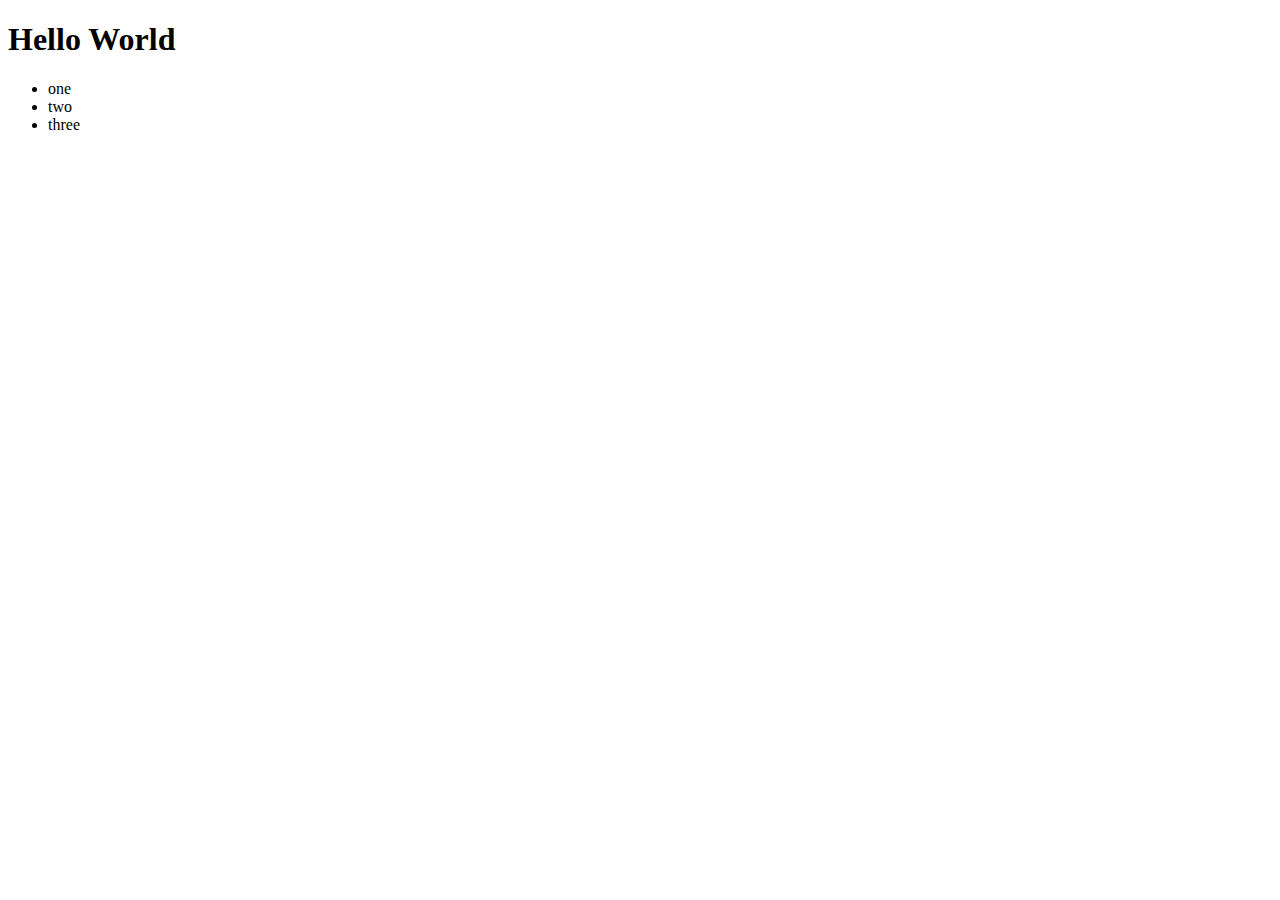
==== index.html @ b2d2f1e5 "initial boilerplat html file with bootstrap links set up" ====
<!DOCTYPE html>
<html lang="en">
<head>
    <meta charset="UTF-8">
    <meta http-equiv="X-UA-Compatible" content="IE=edge">
    <meta name="viewport" content="width=device-width, initial-scale=1.0">
    <link rel="stylesheet"  type="text/css" href="./styling/reset/styling-rest.css">
    <link rel="stylesheet"  type="text/css" href="./styling/main/main.css">
    <link href="https://cdn.jsdelivr.net/npm/bootstrap@5.1.3/dist/css/bootstrap.min.css" rel="stylesheet" integrity="sha384-1BmE4kWBq78iYhFldvKuhfTAU6auU8tT94WrHftjDbrCEXSU1oBoqyl2QvZ6jIW3" crossorigin="anonymous">

    <title>Get Searchin' - The One Stop Job Search App</title>
</head>
<body class="index">

    <main class="container my-5">
        <h1 class="text-center text">Hello World</h1>

        <ul>
            <li> one </li>
            <li> two </li>
            <li> three </li>
        </ul>
    </main>

    


    



    <script src="https://cdn.jsdelivr.net/npm/bootstrap@5.1.3/dist/js/bootstrap.bundle.min.js" integrity="sha384-ka7Sk0Gln4gmtz2MlQnikT1wXgYsOg+OMhuP+IlRH9sENBO0LRn5q+8nbTov4+1p" crossorigin="anonymous"></script>
</body>
</html>
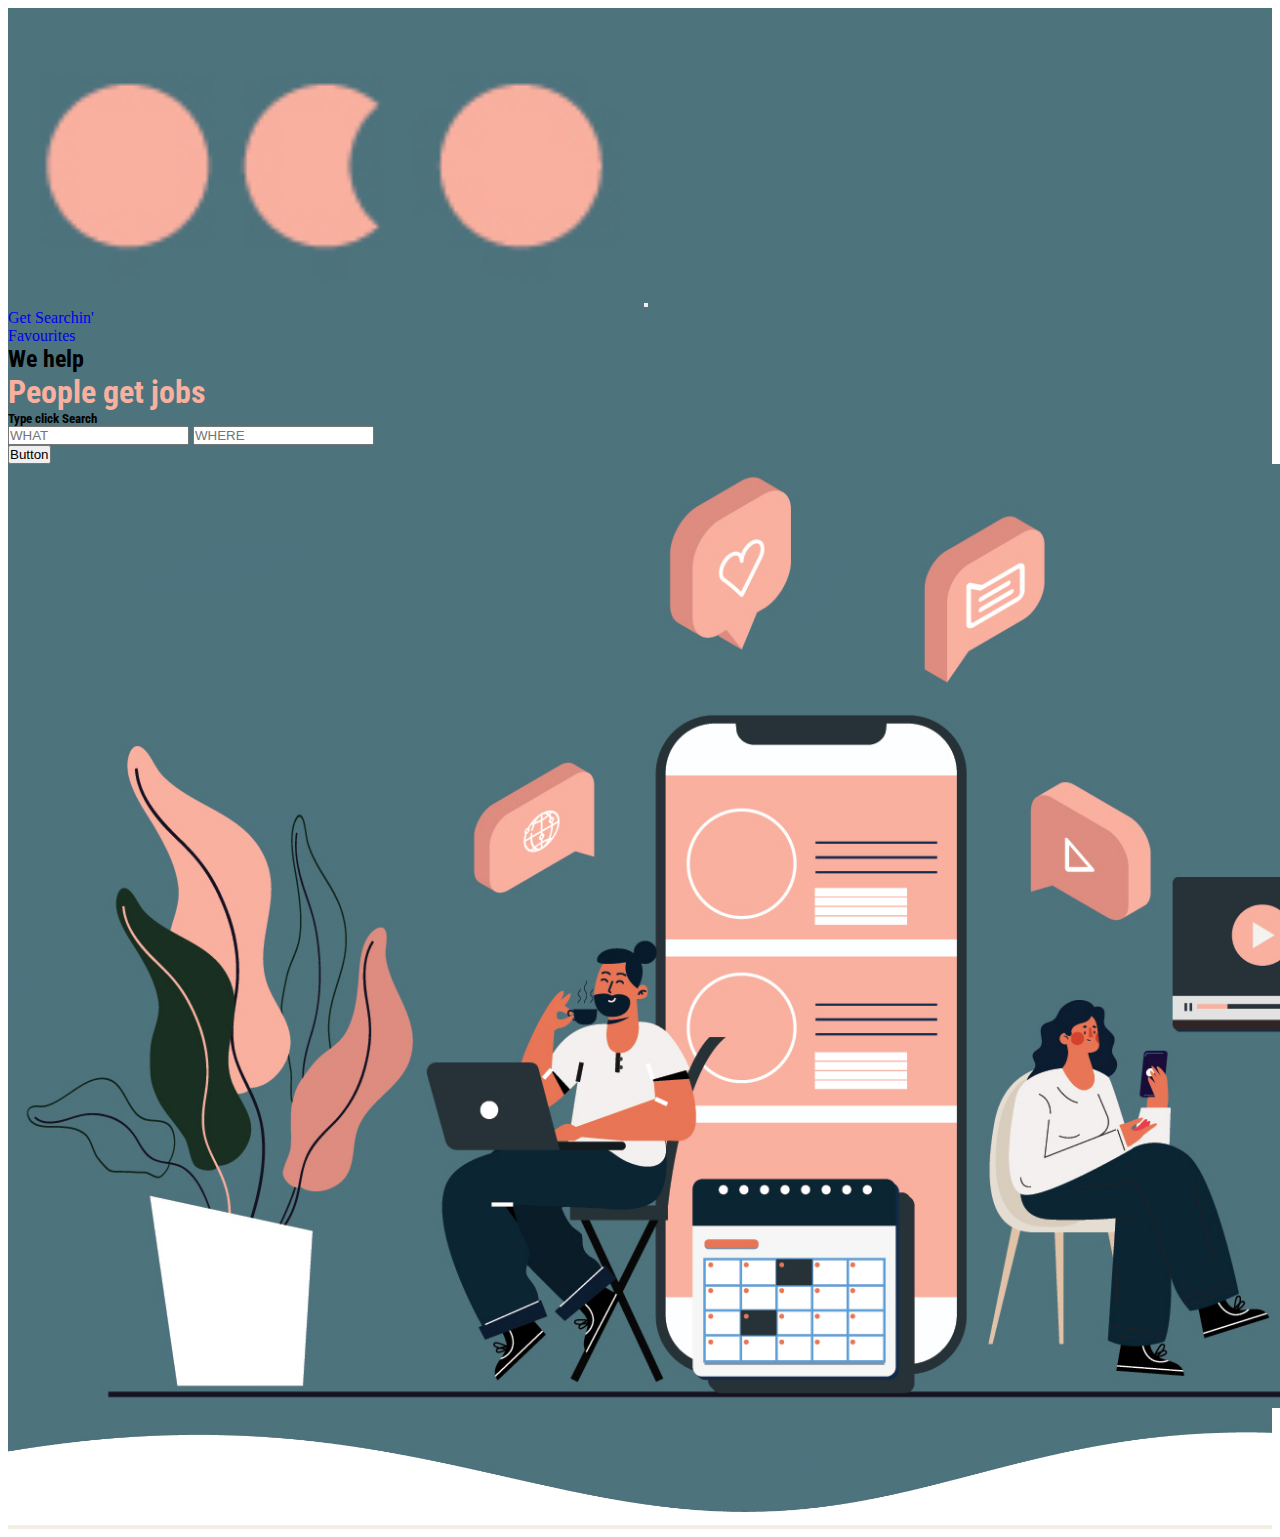
==== commit ce952d2b: "added navbar and body to main homepage" ====
--- a/index.html
+++ b/index.html
@@ -1,34 +1,103 @@
 <!DOCTYPE html>
 <html lang="en">
+
 <head>
-    <meta charset="UTF-8">
-    <meta http-equiv="X-UA-Compatible" content="IE=edge">
-    <meta name="viewport" content="width=device-width, initial-scale=1.0">
-    <link rel="stylesheet"  type="text/css" href="./styling/reset/styling-rest.css">
-    <link rel="stylesheet"  type="text/css" href="./styling/main/main.css">
-    <link href="https://cdn.jsdelivr.net/npm/bootstrap@5.1.3/dist/css/bootstrap.min.css" rel="stylesheet" integrity="sha384-1BmE4kWBq78iYhFldvKuhfTAU6auU8tT94WrHftjDbrCEXSU1oBoqyl2QvZ6jIW3" crossorigin="anonymous">
+  <meta charset="UTF-8">
+  <meta http-equiv="X-UA-Compatible" content="IE=edge">
+  <meta name="viewport" content="width=device-width, initial-scale=1.0">
+  <link rel="stylesheet" type="text/css" href="./styling/reset/styling-rest.css">
+  <link rel="stylesheet" type="text/css" href="./styling/main/main.css">
+  <link href="https://cdn.jsdelivr.net/npm/bootstrap@5.1.3/dist/css/bootstrap.min.css" rel="stylesheet"
+    integrity="sha384-1BmE4kWBq78iYhFldvKuhfTAU6auU8tT94WrHftjDbrCEXSU1oBoqyl2QvZ6jIW3" crossorigin="anonymous">
 
-    <title>Get Searchin' - The One Stop Job Search App</title>
+  <title>Get Searchin' - The One Stop Job Search App</title>
 </head>
-<body class="index">
 
-    <main class="container my-5">
-        <h1 class="text-center text">Hello World</h1>
+<body class="index GlobalReset">
 
-        <ul>
-            <li> one </li>
-            <li> two </li>
-            <li> three </li>
+  <nav class="navbar navbar-expand-lg navbar-light teal-background py-2">
+
+    <div class="container-fluid">
+      <a class="navbar-brand" href="#">
+        <img src="/assets/logo/pink-logo_03.jpg" alt="" width="50%">
+      </a>
+
+      <button class="navbar-toggler" type="button" data-bs-toggle="collapse" data-bs-target="#navbarSupportedContent"
+        aria-controls="navbarSupportedContent" aria-expanded="false" aria-label="Toggle navigation">
+        <span class="navbar-toggler-icon"></span>
+      </button>
+
+      <div class="collapse navbar-collapse" id="navbarSupportedContent">
+        <ul class="navbar-nav me-auto mb-2 mb-lg-0">
+          <li class="nav-item">
+            <a class="nav-link active text-white fw-bold" aria-current="page" href="#">Get Searchin'</a>
+          </li>
+          <li class="nav-item">
+            <a class="nav-link text-white fw-bold" href="#">Favourites</a>
+          </li>
         </ul>
-    </main>
+      </div>
+    </div>
+  </nav>
 
-    
+  <section class="teal-background">
+    <div class="container py-5">
+      <div class=" row">
+        <div class="col-12">
+          <div class="row row-cols-auto mb50 mx-auto my30 flex-column-reverse flex-sm-row">
+
+            <div class="col-12 col-sm-6 mb30 px-md-5 px-3 d-flex justify-content-center align-items-start flex-column">
+              <div class="text-white">
+                <h2 class="fw-bold text-uppercase ">We help</h2>
+                <h1 class="fw-bold text-uppercase pink-font">People get jobs</h1>
+                <h5 class="fw-bold text-uppercase ">Type click Search</h5>
+              </div>
+
+              <div class="mt-4 mt-sm-5">   
+                <input class="form-control form-control-sm my-2" type="text" placeholder="WHAT"
+                  aria-label=".form-control-sm example">
+
+                  <input class="form-control form-control-sm my-2" type="text" placeholder="WHERE"
+                  aria-label=".form-control-sm example">
+              </div>
+
+              <div class="d-grid gap-2 d-md-block w-100">
+                <button class="btn " type="button">Button</button>
+              </div>
 
 
-    
+            </div>
+
+            <div class="col-12 col-sm-6 mb30 d-flex align-items-center justify-content-center img-fluid">
+            <picture>
+                <source media="(max-width: 765px)" sizes="100vw"
+                    srcset="/assets/images/web-search.jpg" width="120%" alt="Desktop" />
+                    <img src="/assets/images/web-search.jpg" width="120%" alt="Desktop" />
+            </picture>
+            </div>    
+          </div>
+        </div>
+      </div> 
+    </div>
+  </section>
+
+  <section class="cream-background">
+    <img src="/assets/waves/teal-wave.jpg" alt="colored wave" width="100%">
+  </section>
 
 
 
-    <script src="https://cdn.jsdelivr.net/npm/bootstrap@5.1.3/dist/js/bootstrap.bundle.min.js" integrity="sha384-ka7Sk0Gln4gmtz2MlQnikT1wXgYsOg+OMhuP+IlRH9sENBO0LRn5q+8nbTov4+1p" crossorigin="anonymous"></script>
+
+
+
+
+
+
+
+
+  <script src="https://cdn.jsdelivr.net/npm/bootstrap@5.1.3/dist/js/bootstrap.bundle.min.js"
+    integrity="sha384-ka7Sk0Gln4gmtz2MlQnikT1wXgYsOg+OMhuP+IlRH9sENBO0LRn5q+8nbTov4+1p"
+    crossorigin="anonymous"></script>
 </body>
+
 </html>--- a/styling/reset/styling-rest.css
+++ b/styling/reset/styling-rest.css
@@ -0,0 +1,33 @@
+@import url("https://fonts.googleapis.com/css2?family=Roboto+Condensed:wght@300;400&display=swap");
+.GlobalReset {
+  /* ------------------- 
+  GLOBAL SETTINGS 
+  ------------------- */
+  /* -------------------
+    LISTS
+  ------------------- */
+  /* ------------------- 
+    LINKS
+  ------------------- */
+}
+.GlobalReset * {
+  box-sizing: border-box;
+  padding: 0;
+  margin: 0;
+}
+.GlobalReset body {
+  font-size: 16px;
+}
+.GlobalReset h1, .GlobalReset h2, .GlobalReset h3, .GlobalReset h4, .GlobalReset h5, .GlobalReset h6 {
+  font-family: "Roboto Condensed", sans-serif;
+}
+.GlobalReset ul,
+.GlobalReset ol {
+  list-style: none;
+}
+.GlobalReset a,
+.GlobalReset a:hover,
+.GlobalReset a:active,
+.GlobalReset a:visited {
+  text-decoration: none;
+}/*# sourceMappingURL=styling-rest.css.map */--- a/styling/main/main.css
+++ b/styling/main/main.css
@@ -0,0 +1,12 @@
+.index .cream-background {
+  background: #F2EEE6;
+}
+.index .teal-background {
+  background: #4d737d;
+}
+.index .orange-background {
+  background: #e19b66;
+}
+.index .pink-font {
+  color: #f9b09f;
+}/*# sourceMappingURL=main.css.map */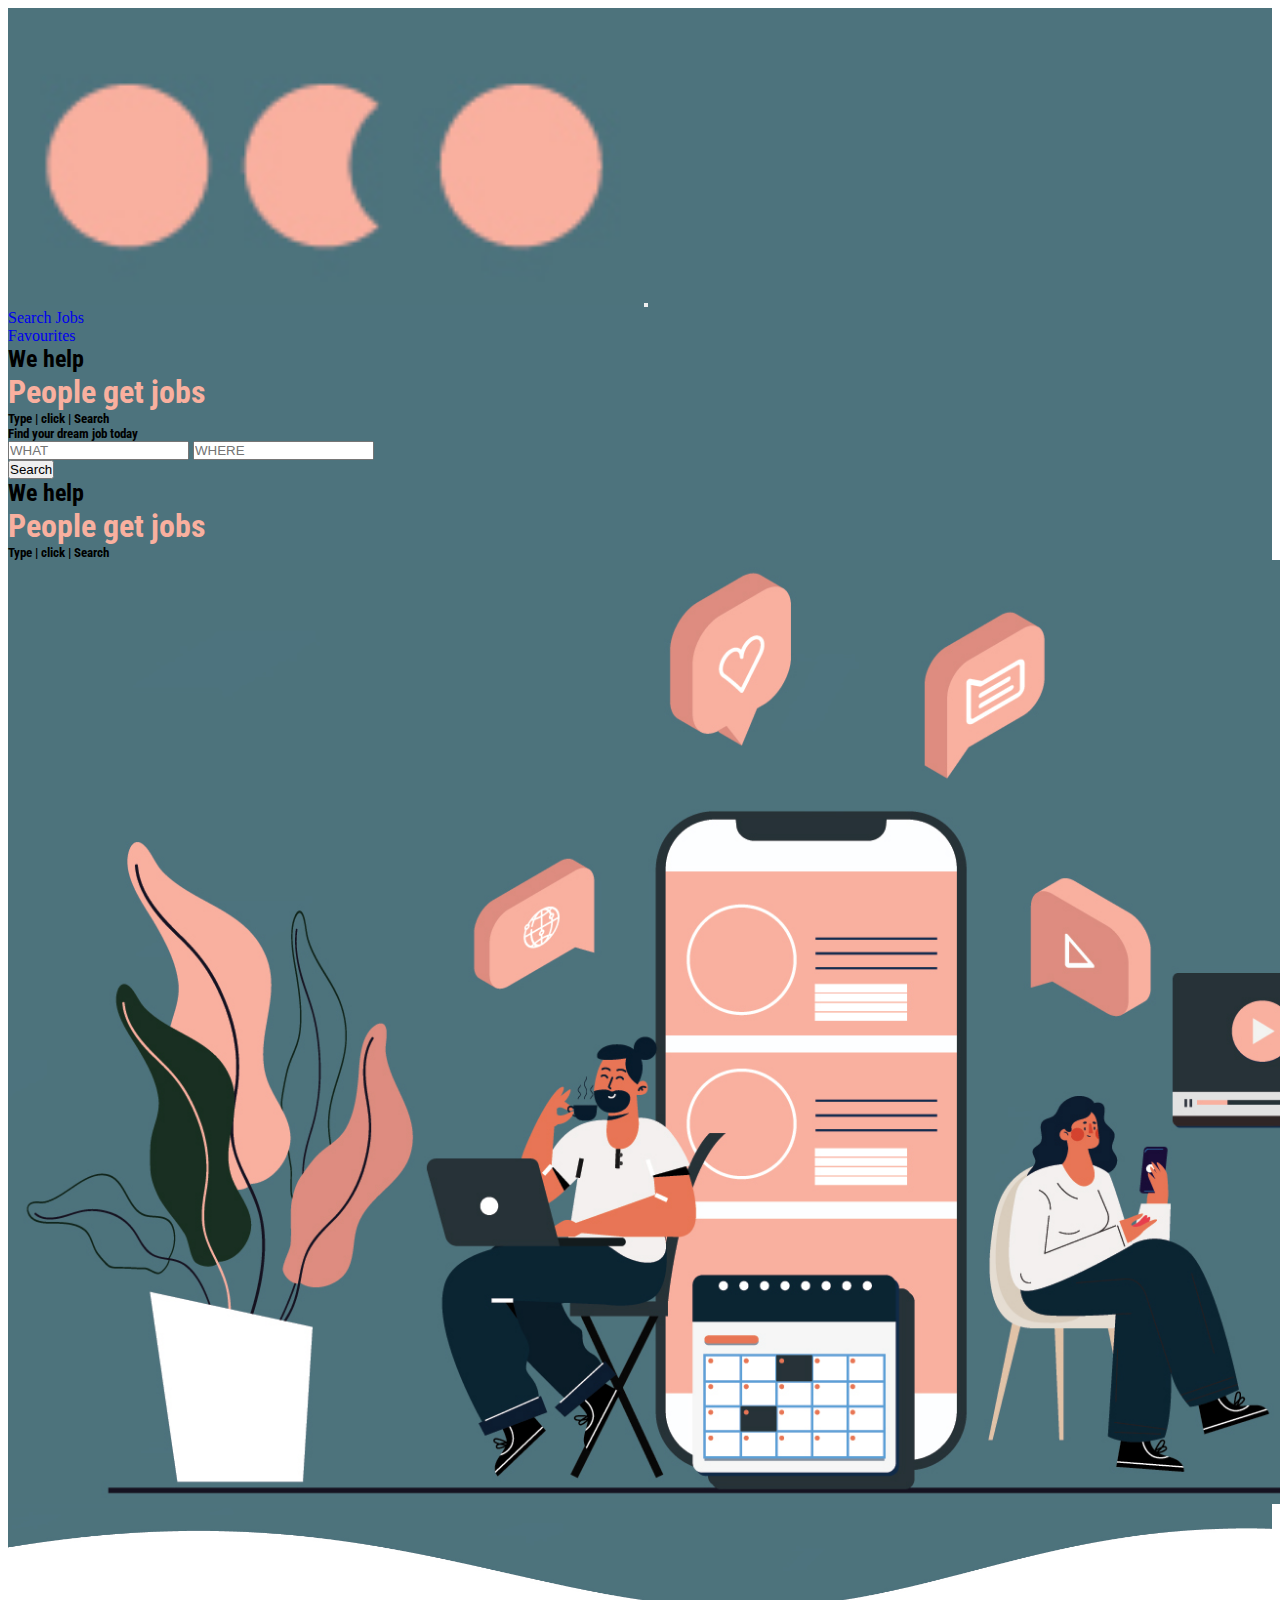
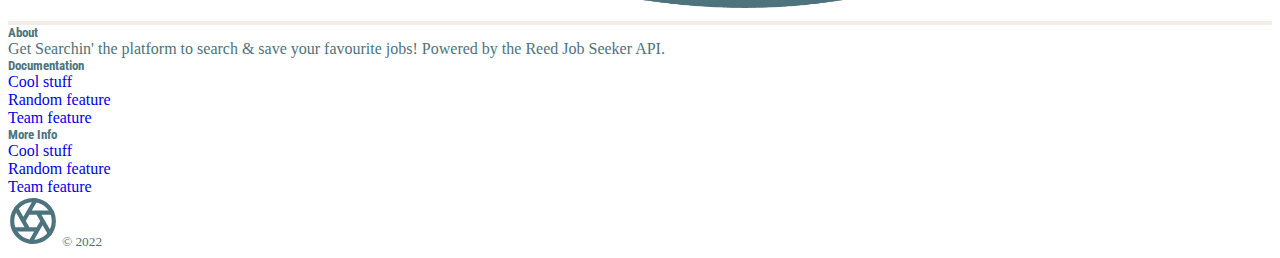
==== commit fbe73cec: "added footer to the main landing page" ====
--- a/index.html
+++ b/index.html
@@ -22,7 +22,7 @@
         <img src="/assets/logo/pink-logo_03.jpg" alt="" width="50%">
       </a>
 
-      <button class="navbar-toggler" type="button" data-bs-toggle="collapse" data-bs-target="#navbarSupportedContent"
+      <button class="navbar-toggler text-white" type="button" data-bs-toggle="collapse" data-bs-target="#navbarSupportedContent"
         aria-controls="navbarSupportedContent" aria-expanded="false" aria-label="Toggle navigation">
         <span class="navbar-toggler-icon"></span>
       </button>
@@ -30,7 +30,7 @@
       <div class="collapse navbar-collapse" id="navbarSupportedContent">
         <ul class="navbar-nav me-auto mb-2 mb-lg-0">
           <li class="nav-item">
-            <a class="nav-link active text-white fw-bold" aria-current="page" href="#">Get Searchin'</a>
+            <a class="nav-link active text-white fw-bold" aria-current="page" href="#">Search Jobs</a>
           </li>
           <li class="nav-item">
             <a class="nav-link text-white fw-bold" href="#">Favourites</a>
@@ -47,31 +47,34 @@
           <div class="row row-cols-auto mb50 mx-auto my30 flex-column-reverse flex-sm-row">
 
             <div class="col-12 col-sm-6 mb30 px-md-5 px-3 d-flex justify-content-center align-items-start flex-column">
-              <div class="text-white">
+              <!-- desktop -->
+              <div class="text-white d-none d-sm-block">
                 <h2 class="fw-bold text-uppercase ">We help</h2>
                 <h1 class="fw-bold text-uppercase pink-font">People get jobs</h1>
-                <h5 class="fw-bold text-uppercase ">Type click Search</h5>
+                <h5 class="fw-bold text-uppercase ">Type | click | Search</h5>
               </div>
 
-              <div class="mt-4 mt-sm-5">   
+              <div class="mt-4 mt-sm-5 w-50">
+                <h5 class="fw-bold text-uppercase text-white">Find your dream job today</h5>   
                 <input class="form-control form-control-sm my-2" type="text" placeholder="WHAT"
                   aria-label=".form-control-sm example">
-
                   <input class="form-control form-control-sm my-2" type="text" placeholder="WHERE"
                   aria-label=".form-control-sm example">
               </div>
+              <button type="button" class="mt-3 btn btn-sm btn-outline-light w-50">Search</button>
+            </div>
 
-              <div class="d-grid gap-2 d-md-block w-100">
-                <button class="btn " type="button">Button</button>
+            <div class="col-12 col-sm-6 mb-5 d-flex align-items-center justify-content-center img-fluid">
+            <picture>
+              <!-- mobile -->
+              <div class="text-white mb-3 d-sm-none text-center">
+                <h2 class="fw-bold text-uppercase ">We help</h2>
+                <h1 class="fw-bold text-uppercase pink-font">People get jobs</h1>
+                <h5 class="fw-bold text-uppercase ">Type | click | Search</h5>
               </div>
 
-
-            </div>
-
-            <div class="col-12 col-sm-6 mb30 d-flex align-items-center justify-content-center img-fluid">
-            <picture>
                 <source media="(max-width: 765px)" sizes="100vw"
-                    srcset="/assets/images/web-search.jpg" width="120%" alt="Desktop" />
+                    srcset="/assets/images/web-search.jpg" width="100%" alt="Mobile" />
                     <img src="/assets/images/web-search.jpg" width="120%" alt="Desktop" />
             </picture>
             </div>    
@@ -87,6 +90,57 @@
 
 
 
+<footer class="mt-5 py-5 px-4 footer-font">
+    <div class="container">
+      <div class="row g-4">
+
+
+        <div class="col-12 col-md-3 d-flex justify-content-start align-items-start flex-column">
+          <h5 class="my-2">About</h5>
+          <p class="text-small">
+            Get Searchin' the platform to search &amp; save your favourite jobs!  Powered by the Reed Job Seeker API.
+          </p>
+        </div>
+
+        
+
+        <div class="col-6 col-md-3 d-flex justify-content-start align-items-start flex-column">
+          <h5 class="my-2">Documentation</h5>
+          <ul class="text-small">
+            <li><a class="link-secondary" href="#">Cool stuff</a></li>
+            <li><a class="link-secondary" href="#">Random feature</a></li>
+            <li><a class="link-secondary" href="#">Team feature</a></li>
+          </ul>
+        </div>
+
+        
+
+        <div class="col-6 col-md-3 d-flex justify-content-start align-items-start flex-column">
+          <h5 class="my-2">More Info</h5>
+          <ul class="text-small">
+            <li><a class="link-secondary" href="#">Cool stuff</a></li>
+            <li><a class="link-secondary" href="#">Random feature</a></li>
+            <li><a class="link-secondary" href="#">Team feature</a></li>
+          </ul>
+        </div>
+
+        <div class="col-12 col-md-3 d-flex justify-content-start align-items-start flex-column">
+          <svg xmlns="http://www.w3.org/2000/svg" width="50" height="50" fill="none" stroke="currentColor"
+            stroke-linecap="round" stroke-linejoin="round" stroke-width="2" class="d-block mb-2" role="img"
+            viewBox="0 0 24 24">
+            <title>Product</title>
+            <circle cx="12" cy="12" r="10"></circle>
+            <path d="M14.31 8l5.74 9.94M9.69 8h11.48M7.38 12l5.74-9.94M9.69 16L3.95 6.06M14.31 16H2.83m13.79-4l-5.74 9.94">
+            </path>
+          </svg>
+          <small class="d-block mb-3 text-muted">© 2022</small>
+        </div>
+    </div>
+
+   </div> 
+    
+  </footer>
+
 
 
 
--- a/styling/main/main.css
+++ b/styling/main/main.css
@@ -9,4 +9,7 @@
 }
 .index .pink-font {
   color: #f9b09f;
+}
+.index .footer-font {
+  color: #4d737d;
 }/*# sourceMappingURL=main.css.map */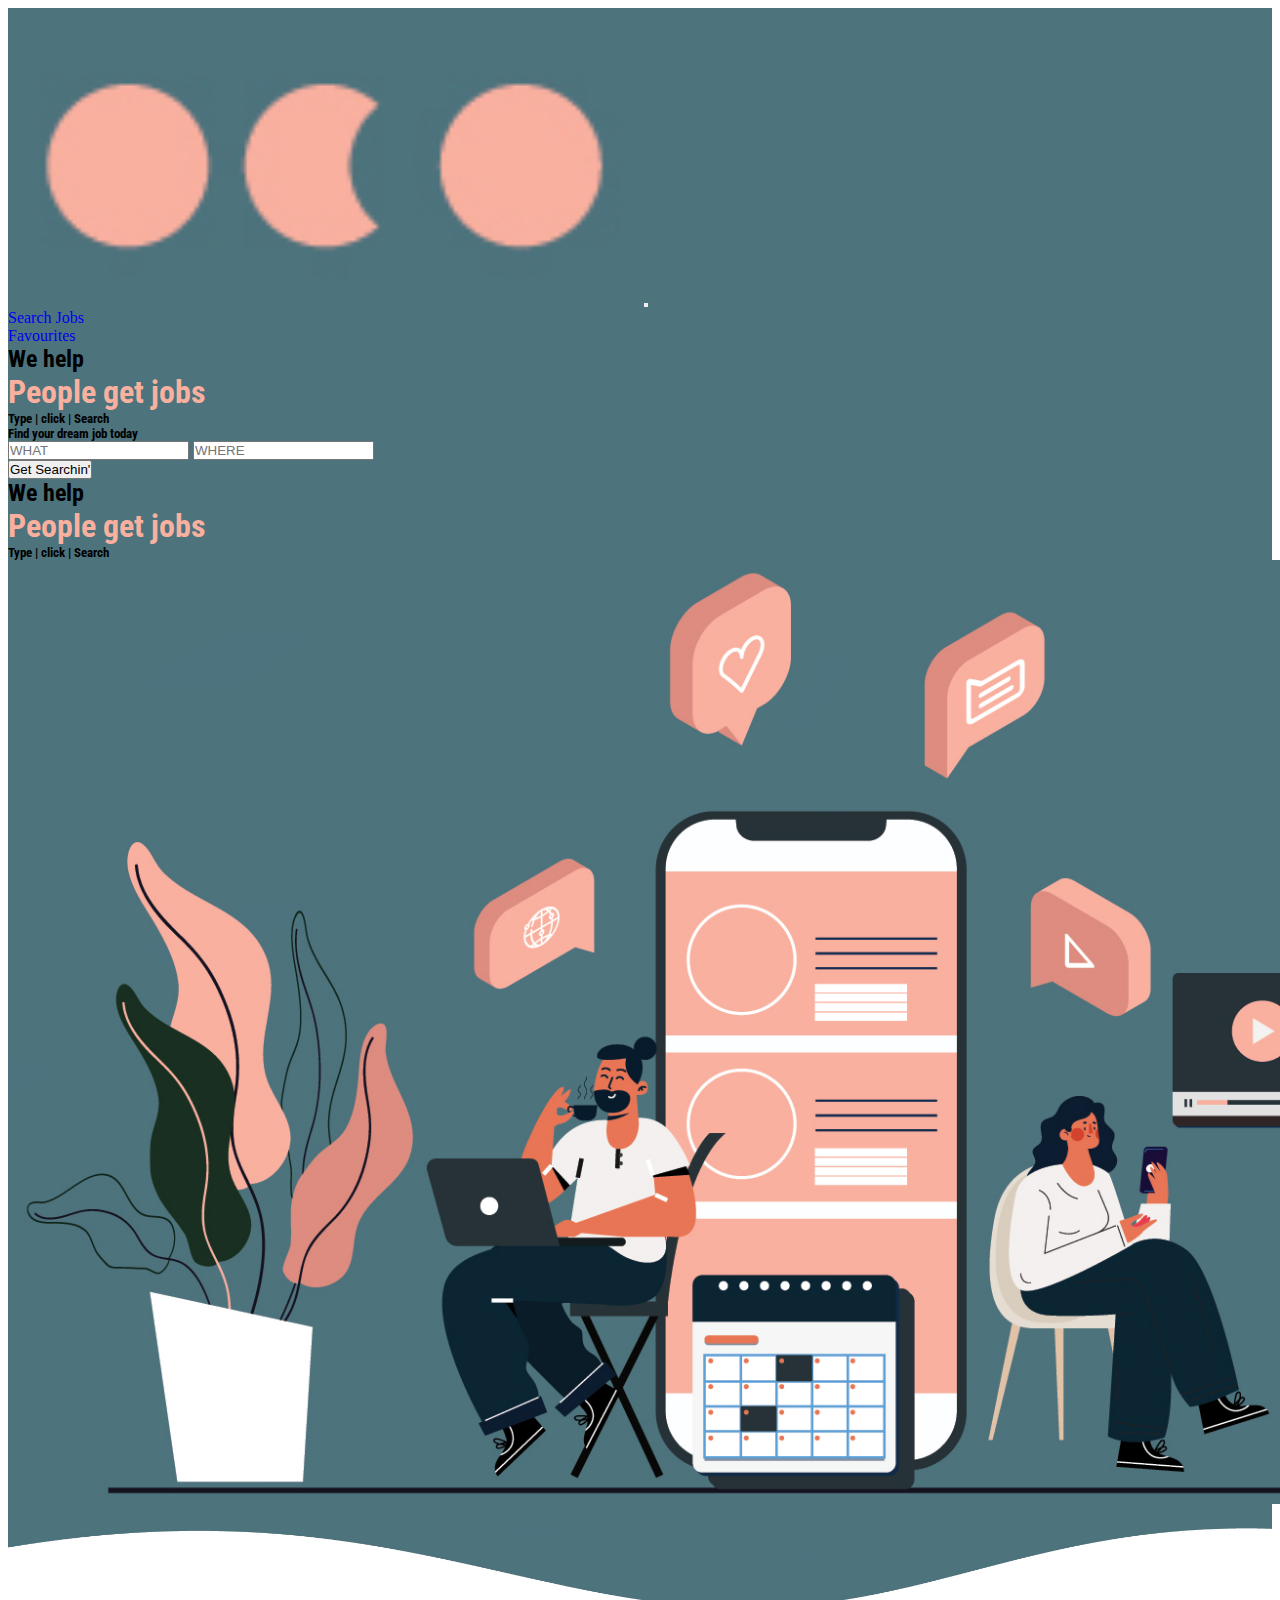
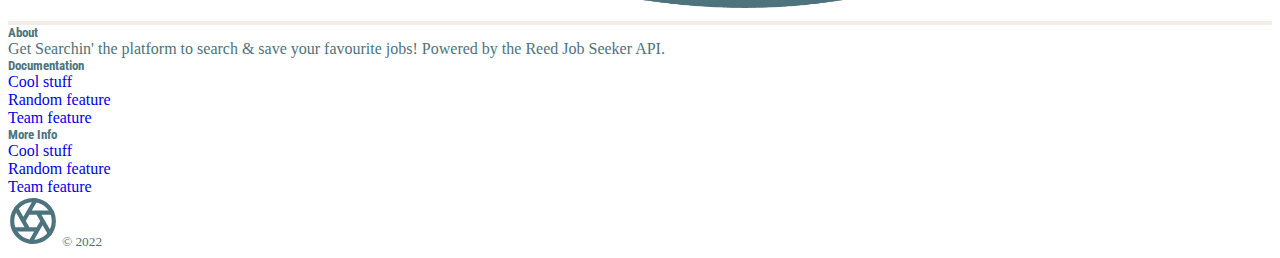
==== commit c262a381: "updates made to minor styling updates to homepage" ====
--- a/index.html
+++ b/index.html
@@ -54,14 +54,14 @@
                 <h5 class="fw-bold text-uppercase ">Type | click | Search</h5>
               </div>
 
-              <div class="mt-4 mt-sm-5 w-50">
+              <div class="mt-4 mt-sm-5 w-100">
                 <h5 class="fw-bold text-uppercase text-white">Find your dream job today</h5>   
                 <input class="form-control form-control-sm my-2" type="text" placeholder="WHAT"
                   aria-label=".form-control-sm example">
                   <input class="form-control form-control-sm my-2" type="text" placeholder="WHERE"
                   aria-label=".form-control-sm example">
               </div>
-              <button type="button" class="mt-3 btn btn-sm btn-outline-light w-50">Search</button>
+              <button type="button" class="mt-3 btn btn-sm btn-outline-light w-50">Get Searchin'</button>
             </div>
 
             <div class="col-12 col-sm-6 mb-5 d-flex align-items-center justify-content-center img-fluid">
@@ -88,6 +88,9 @@
     <img src="/assets/waves/teal-wave.jpg" alt="colored wave" width="100%">
   </section>
 
+  <section>
+
+  </section>
 
 
 <footer class="mt-5 py-5 px-4 footer-font">
